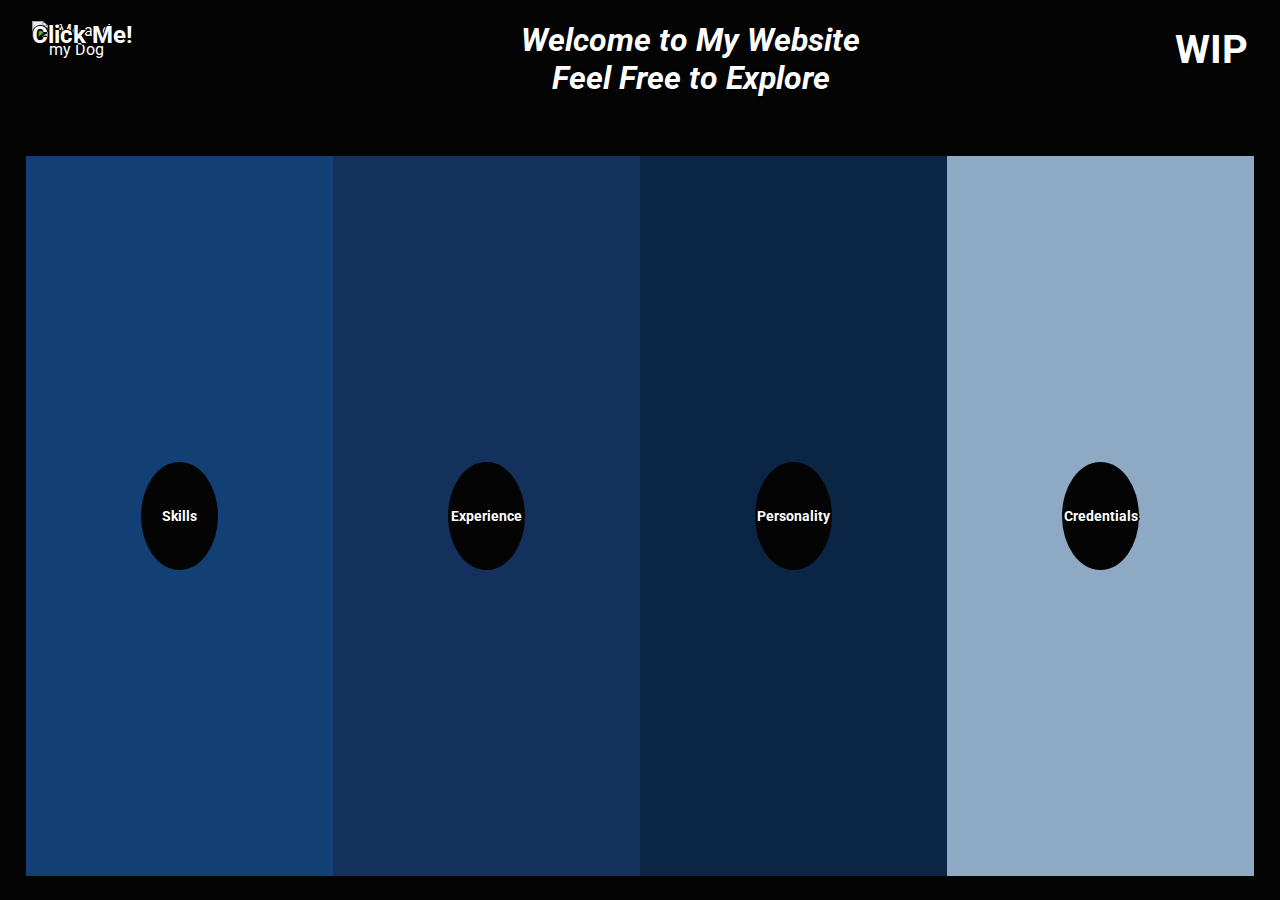
==== index.html @ 41cd3841 "Formatting test" ====
<!DOCTYPE html>
<html lang="en" dir="ltr">
    <head>
        <meta charset="utf-8">
        <meta name="viewport" content="width=device-width,initial-scale=1">

        <title>Erik Ender's Website</title>

        <link rel="preconnect" href="https://fonts.googleapis.com">
        <link rel="preconnect" href="https://fonts.gstatic.com" crossorigin>
        <link href="https://fonts.googleapis.com/css2?family=Roboto:ital,wght@0,400;1,700&display=swap" rel="stylesheet">

        <link rel="stylesheet" href="styles.css">
    </head>

    <body>
        <div id="intro">
            <div class="trix-click">
                <img id="trixie-pic" src="Images\me and trix circle.png" alt="Me and my Dog">
                <span class="click-me">Click Me!</span>
            </div>
            
            <h1>Welcome to My Website <br>
                Feel Free to Explore</h1>
            <span style="display: flex; position: absolute; top: 5px; right: 2.5%; font-size: 2.5rem; 
            font-weight: bold;">WIP</span>
        </div>
       
        <div class="info">
            <div class="info-box center" style="background-color:#134074;">
                <div class="info-circle">
                    <div class="info-title"><h2 class="title-size">Skills</h2></div>
                    <div class="info-content center-tables">
                        <table id="skills-format">
                            <tr>
                                <th>Front-End</th>
                                <th>Back-End</th>
                                <th id="misc-fix">Misc.</th>
                            </tr>
                            <tr>
                                <td>
                                    <ul>
                                        <li>HTML</li>
                                        <li>CSS</li>
                                        <li>JavaScript</li>
                                        <li>JQuery</li>
                                        <li>Some React</li>
                                        <li>Some Bootstrap</li>
                                    </ul>
                                </td>
                                <td>
                                    <ul>
                                        <li>Java</li>
                                        <li>C#</li>
                                        <li>C++</li>
                                        <li>Python</li>
                                        <li>Basic SQL</li>
                                    </ul>
                                </td>
                                <td>
                                    <li>Can navigate a computer</li>
                                    <li>Can use Google</li>
                                    <li>Basic photoshop/GIMP</li>
                                </td>
                            </tr>
                        </table>
                    </div>
                </div>
            </div>
            <div class="info-box center" style="background-color:#13315c;">
                <div class="info-circle">
                    <div class="info-title"><h2 class="title-size">Experience</h2></div>
                    <div class="info-content center-tables">
                         <table>
                            <tr>
                                <td>
                                    <ul class="nt-lists">
                                        <li>10 years of Front-End work for the Vali-Hi Drive-In</li>
                                        <li>Have also dealt with unsavory server hosts and migrated the site,
                                            including setting up new name servers, new admin logins, etc.</li>
                                        <li>Other than the small amount of HTML/CSS I learned while earning my degree,
                                            I am entirely self-taught in front-end development.  I do try to 
                                            keep my code looking professional and clean, though.  And I know
                                            I still have plenty more to learn!
                                        </li>
                                    </ul>
                                </td>
                            </tr>
                        </table>  
                    </div>
                </div>
            </div>
            <div class="info-box center" style="background-color:#0b2545;">
                <div class="info-circle">
                    <div class="info-title"><h2 class="title-size">Personality</h2></div>
                    <div class="info-content center-tables">
                        <table>
                            <tr>
                                <td>
                                    <p>
                                        <ul class="nt-lists">
                                            <li>Funny (or at least I've been told so)</li>
                                            <li>Generally easy going</li>
                                            <li>Creative</li>
                                        </ul>
                                    </td>
                                    <td>
                                        <ul class="nt-lists">
                                            <li>Shy, but personable once comfortable</li>
                                            <li>Owner of the best girl, Trixie</li>
                                            <li>Hard working</li>
                                        </ul>
                                    </td>
                                    <td>
                                        <ul class="nt-lists">
                                            <li>Smart enough to know when I'm wrong</li>
                                            <li>Passionate about my ideals</li>
                                            <li>Very friendly</li>
                                        </ul>
                                    </p>
                                </td>        
                            </tr>
                        </table>
                    </div>
                </div>
            </div>
            <div class="info-box center" style="background-color:#8da9c4;">
                <div class="info-circle">
                    <div class="info-title"><h2 class="title-size">Credentials</h2></div>
                    <div class="info-content center-tables">
                        <table>
                            <tr>
                                <td>
                                    <ul class="nt-lists">
                                        <li>Associate's in Computer Programming from St. Paul College</li>
                                        <li>This website</li>
                                        <li>Some small projects in the past, like a Tic-Tac-Toe game in C++</li>
                                        <li>Hopefully more to come!</li>
                                    </ul>
                                </td>
                            </tr>
                        </table>
                    </div>
                </div>
            </div>
        </div>
            
            

        <script src="https://ajax.googleapis.com/ajax/libs/jquery/2.1.1/jquery.min.js"></script>
        <script type="text/javascript" src="script.js"></script>
    </body>
</html>
---- styles.css ----
/** Color Palette from Coolors
--------------------
#134074 - Indigo Dye
#13315c - Prussian Blue
#0b2545 - Oxford Blue
#040404 - Rich Black
#8da9c4 - Cadet Grey
#eef4ed - Mint Cream

**/

body {
    background-color: #040404;
    margin: 0 auto;
    font-family: 'Roboto', sans-serif;
    font-weight: 400;
    color: white;
    text-align: center;
    color: white;
    text-shadow: 2px 0 0 #000, 0 -1px 0 #000, 0 2px 0 #000, -1px 0 0 #000;
}

h1 {
    font-weight: 700;
    font-style: italic;
}

#intro {
    position: relative;
    height: 15vh;
    width: 100vw;    
    
}

/** Colored Boxes **/
.info {
    display: flex;
    justify-content: center;
}

.info-box {
    display: inherit;
    height: 80vh; 
    width: 24%; 
    float: left; 
    margin: 0 0 0 0;
    position: relative; 
    -webkit-transition-duration:0.5s;
    -moz-transition-duration:0.5s;
    transition-duration:0.5s;
}

/** Center inner circle **/
.center {
    justify-content: center;
    align-items: center;
}

.expand {
    width: 40%;
    height: 85vh;
}
.shrink {
    width: 20%;
}

/** Emulating the same effect as the boxes **/

.info-circle {
    display: inherit;
    flex-direction: column;
    position: relative;
    width: 25%;
    height: 15%;
    background-color: #040404;
    border-radius: 50%;
    justify-content: center;
    align-items: center;
    -webkit-transition-duration:0.5s;
    -moz-transition-duration:0.5s;
    transition-duration:0.5s;
    
}

.cir-expand {
    width: 90%;
    height: 90%;
}

.cir-shrink {
    width: 10%;
    height: 10%;
}

/** Text manipulation inside of circles **/

/** Div surrounding titles for positioning **/
.info-title {
    display: inherit;
    position: relative;
    margin-bottom: 0;
    -webkit-transition-duration:0.5;
    -moz-transition-duration:0.5;
    transition-duration:0.5s;
}

/** Text Sizing for Titles **/
.title-size {
    font-size: 90%;
}

/** Animations for text movement **/
.title-move {
    margin-bottom: 80%;
    font-size: 2rem;
}

/** Descriptions inside circles **/
.info-content { 
    opacity: 0;
    display: none;
    position: absolute;
    top: 25%;
    justify-content: center;
    align-items: center;
    text-align: left;
    font-size: 0.9rem;
    font-weight: bold;
    line-height: 150%;
}

.center-tables {
    justify-content: center;
    align-items: center;
    left: initial;

}

#misc-fix {
    height: initial;
}

table {
    width: 80%;
    height: 30%;
    margin: auto;
}
th {
    text-align: center;
}

td {
    padding-left: 5px;
    vertical-align: middle;
}

/* #skills-format {
    top: 20%;
} */
.display-content {
    display: flex;
	animation-name: fadeInOpacity;
    animation-fill-mode: forwards;
	animation-iteration-count: 1;
	animation-timing-function: ease-in;
	animation-duration: 0.5s;
}

.nt-lists {
    padding: 0;
    list-style-type: square;
    list-style-position: inside;
    /* I don't know why they need this 1px of height defined, but the lists
    will push out the browser otherwise.  Just leave it. */
    height: 1px;
}

@keyframes fadeInOpacity {
	0% {
		opacity: 0;
        transform: scale(0,0);
	}
	100% {
		opacity: 1;
        transform: scale(1,1);
	}
}

.click-me {
    position: relative;
    bottom: 0;
    color: white;
    font-size: 1.5rem;
    font-weight: bold;
}

.click-animate {
    animation-name: alert;
    animation-iteration-count: 1;
    animation-duration: 0.10s;
}

@keyframes alert {
    from {
        color: white;
    }
    to {
        color: maroon;
    }
}

.trix-click {
    position: relative;
    float: left;
    left: 2.5vw;
    height: 100%;
    text-align: center;
    vertical-align: middle;
}

#trixie-pic {
    display: flex;
    position: absolute;
    width: 7vw;
    height: 15vh;
    bottom: 0;
}

.trixie-animate {
    animation-name: rollOut;
    animation-iteration-count: 1;
    animation-duration: 10s;
    animation-fill-mode: forward;
}

@keyframes rollOut {
    from {
        left: 0;
        transform: rotate(0);
    }
    to {
        left: 87.5vw;
        transform: rotate(1080deg);
    }
}
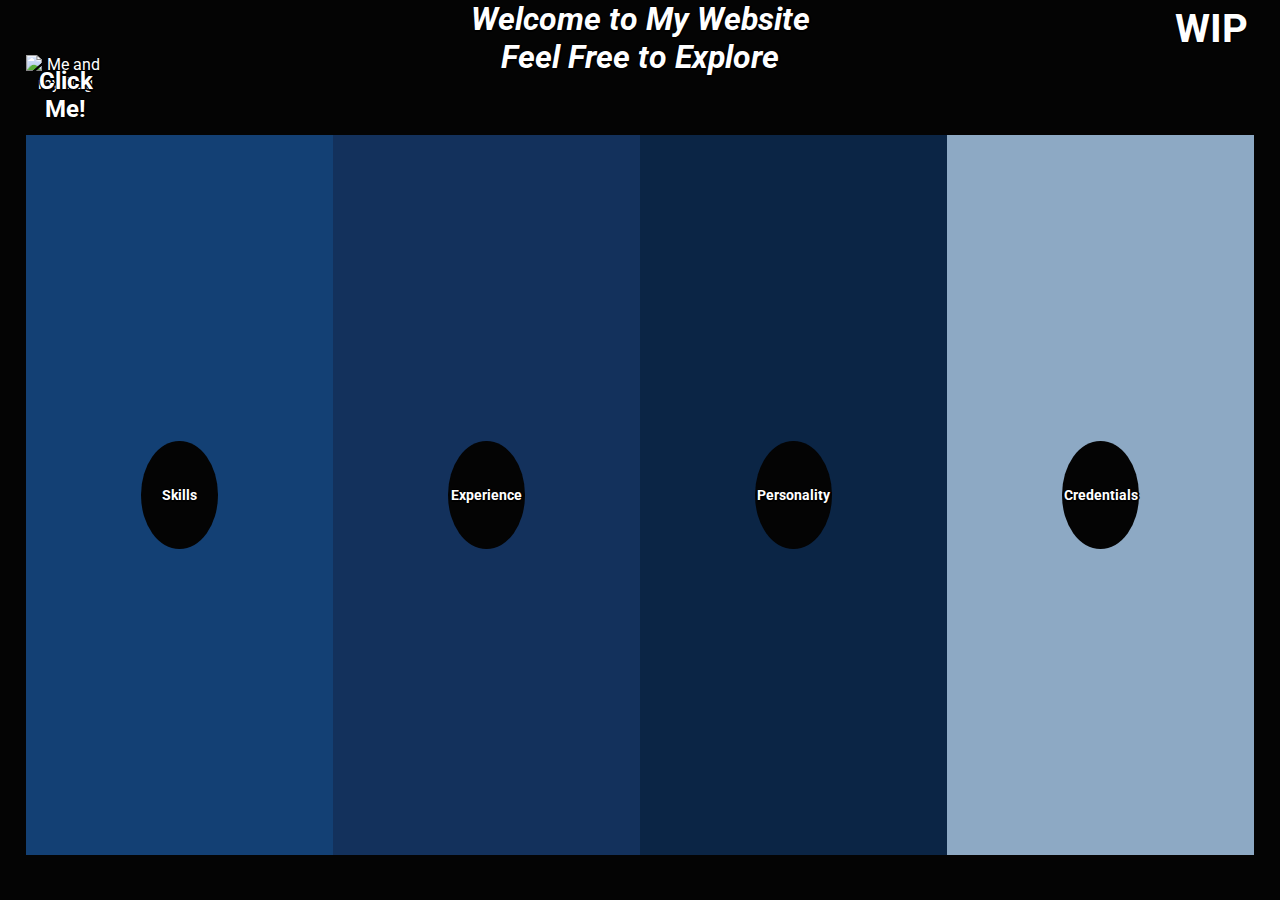
==== commit 71b0401e: "Formatting changes and animation adjustments" ====
--- a/index.html
+++ b/index.html
@@ -17,7 +17,7 @@
         <div id="intro">
             <div class="trix-click">
                 <img id="trixie-pic" src="Images\me and trix circle.png" alt="Me and my Dog">
-                <span class="click-me">Click Me!</span>
+                <div class="click-me">Click Me!</div>
             </div>
             
             <h1>Welcome to My Website <br>
--- a/styles.css
+++ b/styles.css
@@ -23,6 +23,7 @@
 h1 {
     font-weight: 700;
     font-style: italic;
+    margin: 0;
 }
 
 #intro {
@@ -186,60 +187,66 @@
 	}
 }
 
+.trix-click {
+    position: absolute;
+    bottom: 0;
+    left: 2vw;
+    height: 80px;
+    width: 80px;
+}
+
 .click-me {
-    position: relative;
-    bottom: 0;
+    position: absolute;
     color: white;
     font-size: 1.5rem;
     font-weight: bold;
+    bottom: 15%;
 }
 
 .click-animate {
-    animation-name: alert;
+    animation-name: hidden;
     animation-iteration-count: 1;
-    animation-duration: 0.10s;
-}
-
-@keyframes alert {
-    from {
-        color: white;
-    }
-    to {
-        color: maroon;
-    }
-}
-
-.trix-click {
-    position: relative;
-    float: left;
-    left: 2.5vw;
-    height: 100%;
-    text-align: center;
-    vertical-align: middle;
+    animation-duration: 20s;
+}
+
+@keyframes hidden {
+    0% {
+        opacity: 0;
+        z-index: -1;
+    }
+    99% {
+        opacity: 0;
+    }
+    100% {
+        opacity: 1;
+    }
 }
 
 #trixie-pic {
-    display: flex;
-    position: absolute;
-    width: 7vw;
-    height: 15vh;
+    position: absolute;
+    left: 0;
+    width: 80px;
+    height: 80px;
     bottom: 0;
 }
 
 .trixie-animate {
     animation-name: rollOut;
     animation-iteration-count: 1;
-    animation-duration: 10s;
-    animation-fill-mode: forward;
+    animation-duration: 20s;
 }
 
 @keyframes rollOut {
-    from {
+    0% {
         left: 0;
         transform: rotate(0);
     }
-    to {
+    50% {
         left: 87.5vw;
         transform: rotate(1080deg);
     }
+    to {
+        left: 0;
+        transform: rotate(0);
+    }
 }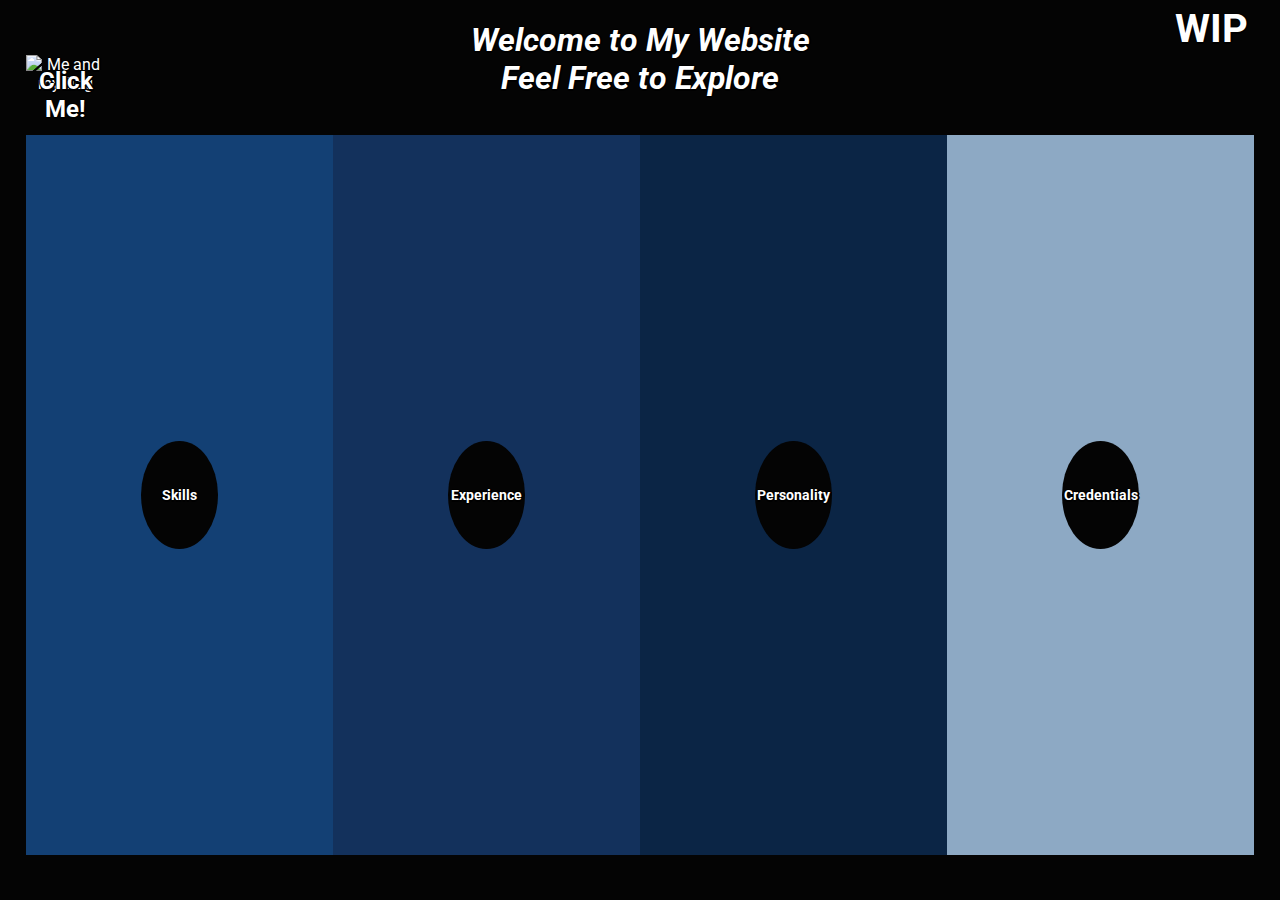
==== commit ea43b501: "Website Update from Desktop" ====
--- a/index.html
+++ b/index.html
@@ -19,9 +19,11 @@
                 <img id="trixie-pic" src="Images\me and trix circle.png" alt="Me and my Dog">
                 <div class="click-me">Click Me!</div>
             </div>
-            
+        <div class="welcome">
             <h1>Welcome to My Website <br>
                 Feel Free to Explore</h1>
+        </div>
+            
             <span style="display: flex; position: absolute; top: 5px; right: 2.5%; font-size: 2.5rem; 
             font-weight: bold;">WIP</span>
         </div>
@@ -134,7 +136,8 @@
                                     <ul class="nt-lists">
                                         <li>Associate's in Computer Programming from St. Paul College</li>
                                         <li>This website</li>
-                                        <li>Some small projects in the past, like a Tic-Tac-Toe game in C++</li>
+                                        <li>Some small projects in the past, like a Tic-Tac-Toe game in C++ and a Bulls and Cows game (basically Password) in C#</li>
+                                        <li>Private Discord Bot using Python, capable of basic text-manipulation and posting images from a directory, among other things.</li>
                                         <li>Hopefully more to come!</li>
                                     </ul>
                                 </td>
--- a/styles.css
+++ b/styles.css
@@ -23,14 +23,19 @@
 h1 {
     font-weight: 700;
     font-style: italic;
-    margin: 0;
 }
 
 #intro {
     position: relative;
     height: 15vh;
-    width: 100vw;    
-    
+    width: 100vw;  
+}
+
+.welcome {
+    display: inline-block;
+    text-align: center;
+    height: 100%;
+    margin: auto;
 }
 
 /** Colored Boxes **/
@@ -40,7 +45,7 @@
 }
 
 .info-box {
-    display: inherit;
+    display: flex;
     height: 80vh; 
     width: 24%; 
     float: left; 
@@ -181,6 +186,9 @@
 		opacity: 0;
         transform: scale(0,0);
 	}
+    95% {
+        opacity: 0.2;
+    }
 	100% {
 		opacity: 1;
         transform: scale(1,1);
@@ -249,4 +257,43 @@
         left: 0;
         transform: rotate(0);
     }
+}
+
+@media screen and (max-width: 540px) {
+    
+    .info {
+        flex-direction: column;
+        justify-content: center;
+        align-items: center;
+    }
+
+    .info-box {
+        width: 90%;
+        float: none;
+    }
+
+    .title-move {
+        margin-bottom: 95%;
+        font-size: 2rem;
+    }
+
+    .trixie-animate {
+        animation-duration: 10s;
+    }
+    
+    @keyframes rollOut {
+        0% {
+            left: 0;
+            transform: rotate(0);
+        }
+        50% {
+            left: 76vw;
+            transform: rotate(720deg);
+        }
+        to {
+            left: 0;
+            transform: rotate(0);
+            z-index: -1;
+        }
+    }
 }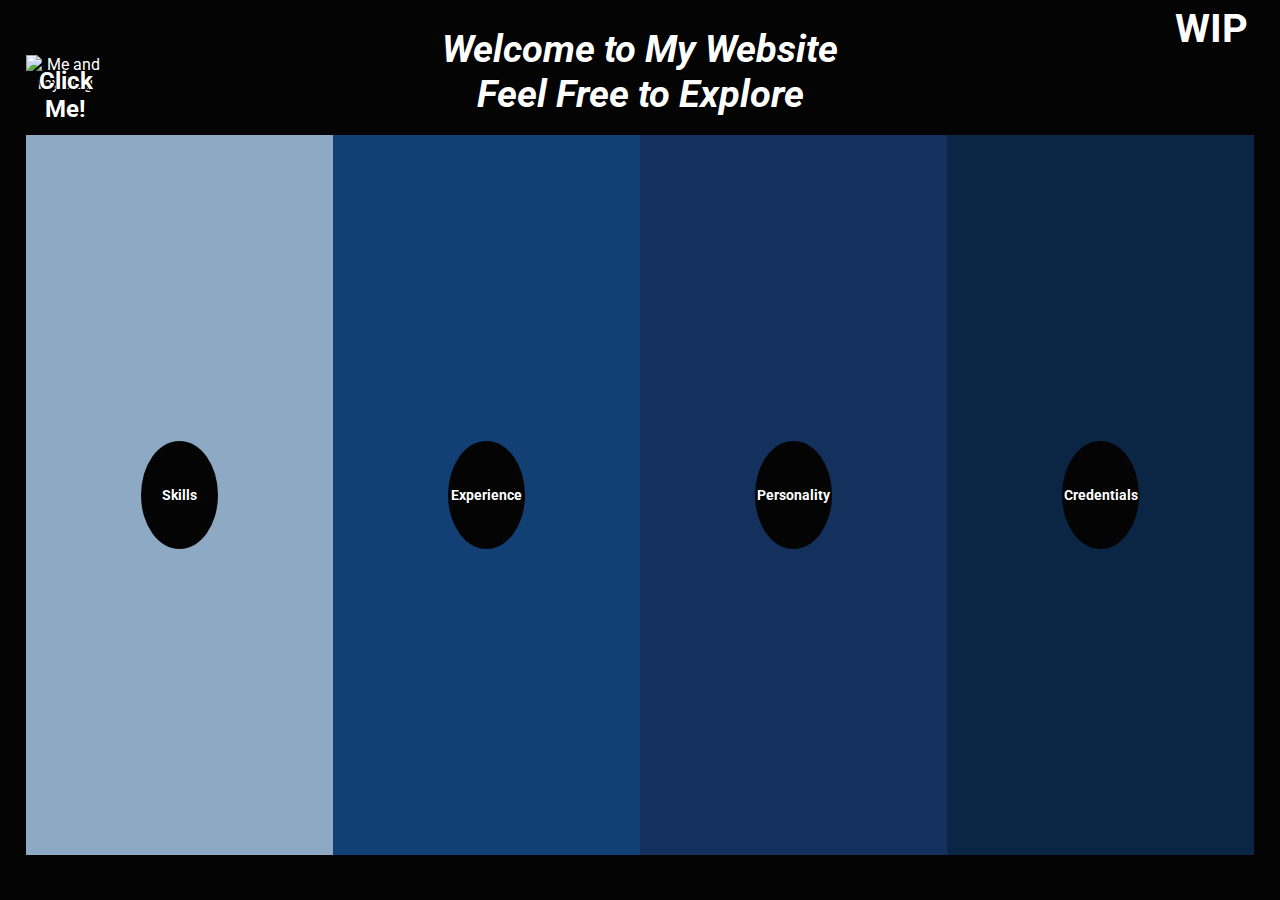
==== commit e87dcf15: "Small Fixes" ====
--- a/index.html
+++ b/index.html
@@ -24,24 +24,26 @@
                 Feel Free to Explore</h1>
         </div>
             
+        <!-- WIP Div, remove when site is "finished" -->
             <span style="display: flex; position: absolute; top: 5px; right: 2.5%; font-size: 2.5rem; 
             font-weight: bold;">WIP</span>
         </div>
        
+        <!-- Entirety of Boxes/Circles and information within -->
         <div class="info">
-            <div class="info-box center" style="background-color:#134074;">
+            <div class="info-box center" style="background-color:#8da9c4;">
                 <div class="info-circle">
                     <div class="info-title"><h2 class="title-size">Skills</h2></div>
-                    <div class="info-content center-tables">
-                        <table id="skills-format">
-                            <tr>
+                    <div class="info-content">
+                        <table>
+                            <tr class="skills-headers">
                                 <th>Front-End</th>
                                 <th>Back-End</th>
                                 <th id="misc-fix">Misc.</th>
                             </tr>
                             <tr>
                                 <td>
-                                    <ul>
+                                    <ul class="nt-lists">
                                         <li>HTML</li>
                                         <li>CSS</li>
                                         <li>JavaScript</li>
@@ -51,7 +53,7 @@
                                     </ul>
                                 </td>
                                 <td>
-                                    <ul>
+                                    <ul class="nt-lists">
                                         <li>Java</li>
                                         <li>C#</li>
                                         <li>C++</li>
@@ -60,19 +62,21 @@
                                     </ul>
                                 </td>
                                 <td>
-                                    <li>Can navigate a computer</li>
-                                    <li>Can use Google</li>
-                                    <li>Basic photoshop/GIMP</li>
+                                    <ul class="nt-lists">
+                                        <li>Can navigate a computer</li>
+                                        <li>Can use Google</li>
+                                        <li>Basic photoshop/GIMP</li>
+                                    </ul>
                                 </td>
                             </tr>
                         </table>
                     </div>
                 </div>
             </div>
-            <div class="info-box center" style="background-color:#13315c;">
+            <div class="info-box center" style="background-color:#134074;">
                 <div class="info-circle">
                     <div class="info-title"><h2 class="title-size">Experience</h2></div>
-                    <div class="info-content center-tables">
+                    <div class="info-content">
                          <table>
                             <tr>
                                 <td>
@@ -92,10 +96,10 @@
                     </div>
                 </div>
             </div>
-            <div class="info-box center" style="background-color:#0b2545;">
+            <div class="info-box center" style="background-color:#13315c;">
                 <div class="info-circle">
                     <div class="info-title"><h2 class="title-size">Personality</h2></div>
-                    <div class="info-content center-tables">
+                    <div class="info-content">
                         <table>
                             <tr>
                                 <td>
@@ -126,10 +130,10 @@
                     </div>
                 </div>
             </div>
-            <div class="info-box center" style="background-color:#8da9c4;">
+            <div class="info-box center" style="background-color:#0b2545;">
                 <div class="info-circle">
                     <div class="info-title"><h2 class="title-size">Credentials</h2></div>
-                    <div class="info-content center-tables">
+                    <div class="info-content">
                         <table>
                             <tr>
                                 <td>
@@ -148,8 +152,6 @@
             </div>
         </div>
             
-            
-
         <script src="https://ajax.googleapis.com/ajax/libs/jquery/2.1.1/jquery.min.js"></script>
         <script type="text/javascript" src="script.js"></script>
     </body>
--- a/styles.css
+++ b/styles.css
@@ -20,6 +20,10 @@
     text-shadow: 2px 0 0 #000, 0 -1px 0 #000, 0 2px 0 #000, -1px 0 0 #000;
 }
 
+li {
+    padding-bottom: 10px;
+}
+
 h1 {
     font-weight: 700;
     font-style: italic;
@@ -36,6 +40,7 @@
     text-align: center;
     height: 100%;
     margin: auto;
+    font-size: 1.2rem;
 }
 
 /** Colored Boxes **/
@@ -56,7 +61,7 @@
     transition-duration:0.5s;
 }
 
-/** Center inner circle **/
+/** Center inner circle within box, not content**/
 .center {
     justify-content: center;
     align-items: center;
@@ -127,19 +132,15 @@
     display: none;
     position: absolute;
     top: 25%;
-    justify-content: center;
-    align-items: center;
     text-align: left;
     font-size: 0.9rem;
     font-weight: bold;
     line-height: 150%;
 }
 
-.center-tables {
-    justify-content: center;
-    align-items: center;
-    left: initial;
-
+.skills-headers {
+    font-size: 1.4rem;
+    text-decoration: underline;
 }
 
 #misc-fix {
@@ -147,22 +148,14 @@
 }
 
 table {
-    width: 80%;
-    height: 30%;
+    width: 90%;
+    height: 50%;
     margin: auto;
 }
 th {
     text-align: center;
 }
 
-td {
-    padding-left: 5px;
-    vertical-align: middle;
-}
-
-/* #skills-format {
-    top: 20%;
-} */
 .display-content {
     display: flex;
 	animation-name: fadeInOpacity;
@@ -173,12 +166,9 @@
 }
 
 .nt-lists {
-    padding: 0;
+    font-size: 1.3rem;
     list-style-type: square;
     list-style-position: inside;
-    /* I don't know why they need this 1px of height defined, but the lists
-    will push out the browser otherwise.  Just leave it. */
-    height: 1px;
 }
 
 @keyframes fadeInOpacity {
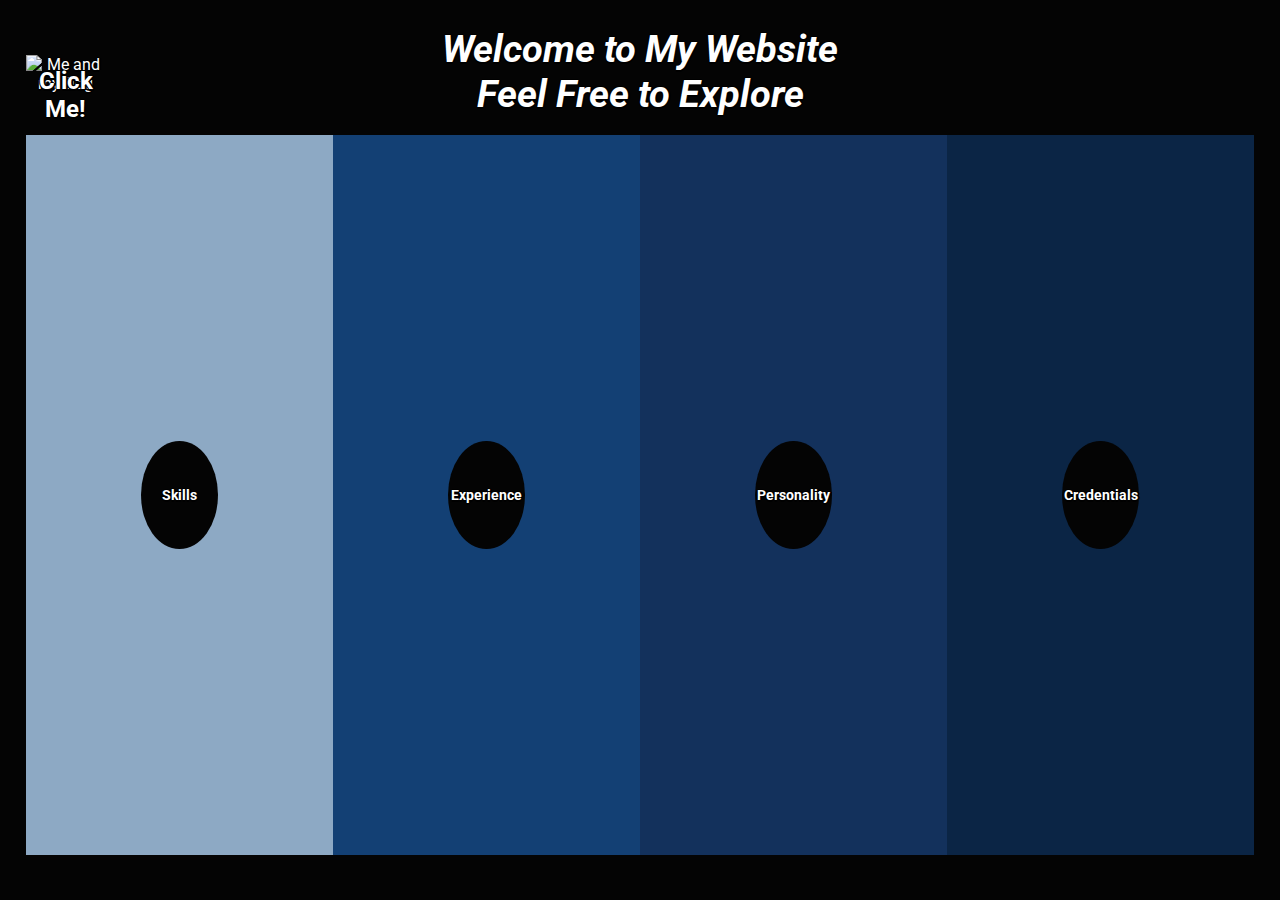
==== commit 88d2060a: "Update index.html" ====
--- a/index.html
+++ b/index.html
@@ -22,11 +22,6 @@
         <div class="welcome">
             <h1>Welcome to My Website <br>
                 Feel Free to Explore</h1>
-        </div>
-            
-        <!-- WIP Div, remove when site is "finished" -->
-            <span style="display: flex; position: absolute; top: 5px; right: 2.5%; font-size: 2.5rem; 
-            font-weight: bold;">WIP</span>
         </div>
        
         <!-- Entirety of Boxes/Circles and information within -->
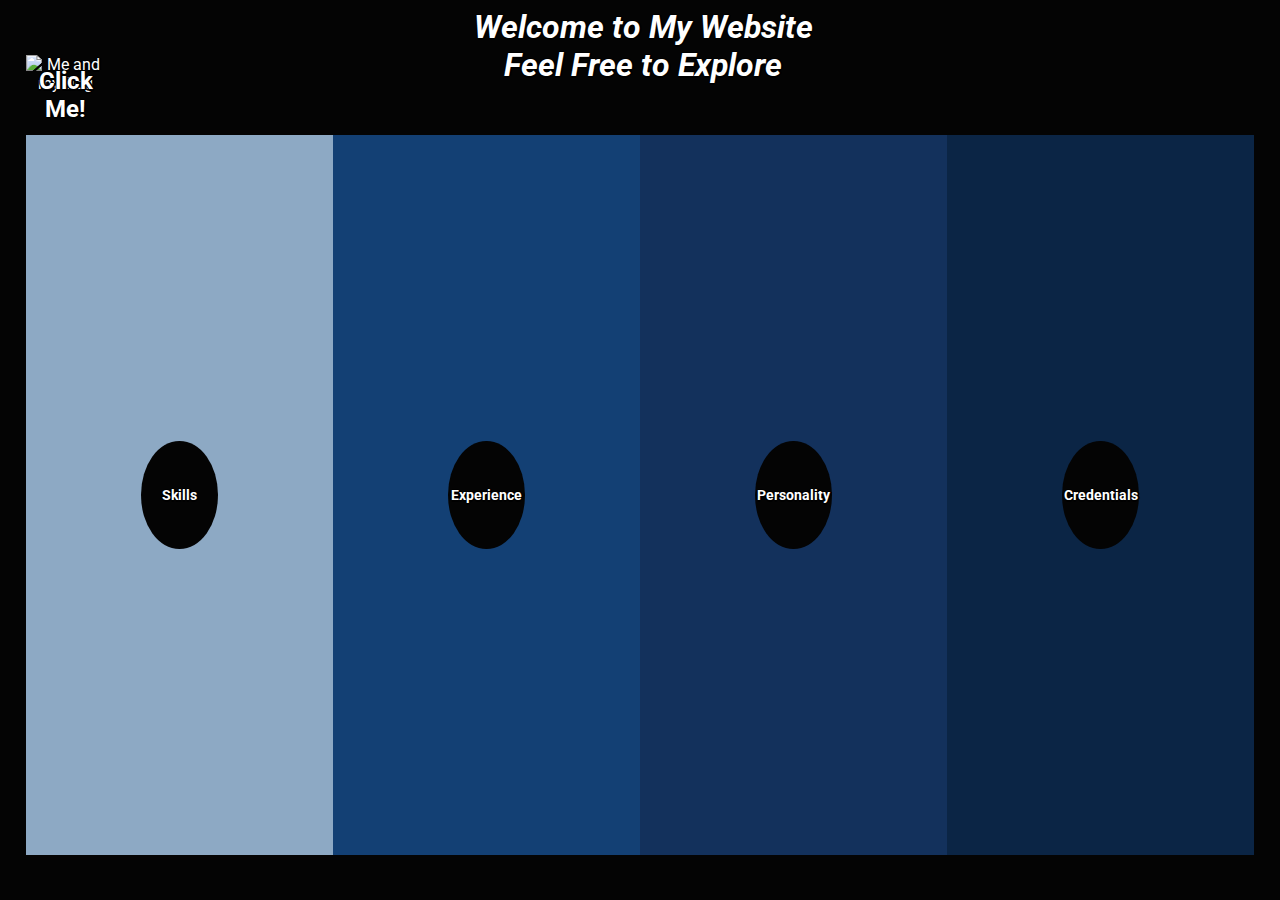
==== commit 487547f9: "Formatting for 1280px screen" ====
--- a/index.html
+++ b/index.html
@@ -1,34 +1,37 @@
 <!DOCTYPE html>
 <html lang="en" dir="ltr">
-    <head>
-        <meta charset="utf-8">
-        <meta name="viewport" content="width=device-width,initial-scale=1">
 
-        <title>Erik Ender's Website</title>
+<head>
+    <meta charset="utf-8">
+    <meta name="viewport" content="width=device-width,initial-scale=1">
 
-        <link rel="preconnect" href="https://fonts.googleapis.com">
-        <link rel="preconnect" href="https://fonts.gstatic.com" crossorigin>
-        <link href="https://fonts.googleapis.com/css2?family=Roboto:ital,wght@0,400;1,700&display=swap" rel="stylesheet">
+    <title>Erik Ender's Website</title>
 
-        <link rel="stylesheet" href="styles.css">
-    </head>
+    <link rel="preconnect" href="https://fonts.googleapis.com">
+    <link rel="preconnect" href="https://fonts.gstatic.com" crossorigin>
+    <link href="https://fonts.googleapis.com/css2?family=Roboto:ital,wght@0,400;1,700&display=swap" rel="stylesheet">
 
-    <body>
-        <div id="intro">
-            <div class="trix-click">
-                <img id="trixie-pic" src="Images\me and trix circle.png" alt="Me and my Dog">
-                <div class="click-me">Click Me!</div>
-            </div>
+    <link rel="stylesheet" href="styles.css">
+</head>
+
+<body>
+    <div id="intro">
+        <div class="trix-click">
+            <img id="trixie-pic" src="Images\me and trix circle.png" alt="Me and my Dog">
+            <div class="click-me">Click Me!</div>
+        </div>
         <div class="welcome">
             <h1>Welcome to My Website <br>
                 Feel Free to Explore</h1>
         </div>
-       
+
         <!-- Entirety of Boxes/Circles and information within -->
         <div class="info">
             <div class="info-box center" style="background-color:#8da9c4;">
                 <div class="info-circle">
-                    <div class="info-title"><h2 class="title-size">Skills</h2></div>
+                    <div class="info-title">
+                        <h2 class="title-size">Skills</h2>
+                    </div>
                     <div class="info-content">
                         <table>
                             <tr class="skills-headers">
@@ -70,9 +73,11 @@
             </div>
             <div class="info-box center" style="background-color:#134074;">
                 <div class="info-circle">
-                    <div class="info-title"><h2 class="title-size">Experience</h2></div>
+                    <div class="info-title">
+                        <h2 class="title-size">Experience</h2>
+                    </div>
                     <div class="info-content">
-                         <table>
+                        <table>
                             <tr>
                                 <td>
                                     <ul class="nt-lists">
@@ -80,46 +85,46 @@
                                         <li>Have also dealt with unsavory server hosts and migrated the site,
                                             including setting up new name servers, new admin logins, etc.</li>
                                         <li>Other than the small amount of HTML/CSS I learned while earning my degree,
-                                            I am entirely self-taught in front-end development.  I do try to 
-                                            keep my code looking professional and clean, though.  And I know
+                                            I am entirely self-taught in front-end development. I do try to
+                                            keep my code looking professional and clean, though. And I know
                                             I still have plenty more to learn!
                                         </li>
                                     </ul>
                                 </td>
                             </tr>
-                        </table>  
+                        </table>
                     </div>
                 </div>
             </div>
             <div class="info-box center" style="background-color:#13315c;">
                 <div class="info-circle">
-                    <div class="info-title"><h2 class="title-size">Personality</h2></div>
+                    <div class="info-title">
+                        <h2 class="title-size">Personality</h2>
+                    </div>
                     <div class="info-content">
                         <table>
                             <tr>
                                 <td>
-                                    <p>
-                                        <ul class="nt-lists">
-                                            <li>Funny (or at least I've been told so)</li>
-                                            <li>Generally easy going</li>
-                                            <li>Creative</li>
-                                        </ul>
-                                    </td>
-                                    <td>
-                                        <ul class="nt-lists">
-                                            <li>Shy, but personable once comfortable</li>
-                                            <li>Owner of the best girl, Trixie</li>
-                                            <li>Hard working</li>
-                                        </ul>
-                                    </td>
-                                    <td>
-                                        <ul class="nt-lists">
-                                            <li>Smart enough to know when I'm wrong</li>
-                                            <li>Passionate about my ideals</li>
-                                            <li>Very friendly</li>
-                                        </ul>
-                                    </p>
-                                </td>        
+                                    <ul class="nt-lists">
+                                        <li>Funny (or at least I've been told so)</li>
+                                        <li>Generally easy going</li>
+                                        <li>Creative</li>
+                                    </ul>
+                                </td>
+                                <td>
+                                    <ul class="nt-lists">
+                                        <li>Shy, but personable once comfortable</li>
+                                        <li>Owner of the best girl, Trixie</li>
+                                        <li>Hard working</li>
+                                    </ul>
+                                </td>
+                                <td>
+                                    <ul class="nt-lists">
+                                        <li>Smart enough to know when I'm wrong</li>
+                                        <li>Passionate about my ideals</li>
+                                        <li>Very friendly</li>
+                                    </ul>
+                                </td>
                             </tr>
                         </table>
                     </div>
@@ -127,7 +132,9 @@
             </div>
             <div class="info-box center" style="background-color:#0b2545;">
                 <div class="info-circle">
-                    <div class="info-title"><h2 class="title-size">Credentials</h2></div>
+                    <div class="info-title">
+                        <h2 class="title-size">Credentials</h2>
+                    </div>
                     <div class="info-content">
                         <table>
                             <tr>
@@ -135,8 +142,10 @@
                                     <ul class="nt-lists">
                                         <li>Associate's in Computer Programming from St. Paul College</li>
                                         <li>This website</li>
-                                        <li>Some small projects in the past, like a Tic-Tac-Toe game in C++ and a Bulls and Cows game (basically Password) in C#</li>
-                                        <li>Private Discord Bot using Python, capable of basic text-manipulation and posting images from a directory, among other things.</li>
+                                        <li>Some small projects in the past, like a Tic-Tac-Toe game in C++ and a Bulls
+                                            and Cows game (basically Password) in C#</li>
+                                        <li>Private Discord Bot using Python, capable of basic text-manipulation and
+                                            posting images from a directory, among other things.</li>
                                         <li>Hopefully more to come!</li>
                                     </ul>
                                 </td>
@@ -146,8 +155,9 @@
                 </div>
             </div>
         </div>
-            
+
         <script src="https://ajax.googleapis.com/ajax/libs/jquery/2.1.1/jquery.min.js"></script>
         <script type="text/javascript" src="script.js"></script>
-    </body>
+</body>
+
 </html>--- a/styles.css
+++ b/styles.css
@@ -37,9 +37,9 @@
 
 .welcome {
     display: inline-block;
+    position: relative;
     text-align: center;
     height: 100%;
-    margin: auto;
     font-size: 1.2rem;
 }
 
@@ -136,6 +136,7 @@
     font-size: 0.9rem;
     font-weight: bold;
     line-height: 150%;
+    height: 0;
 }
 
 .skills-headers {
@@ -246,6 +247,40 @@
     to {
         left: 0;
         transform: rotate(0);
+    }
+}
+
+@media screen and (max-width: 1280px){
+    
+    li {
+        padding-bottom: 10px;
+    }
+
+    .welcome {
+        display: flex;
+        position: relative;
+        font-size: 1rem;
+        bottom: 10%;
+        left: 37%;
+        width: fit-content;
+    }
+
+    .skills-headers {
+        font-size: 1.2rem;
+    }
+    
+    .nt-lists {
+        font-size: 0.9rem;
+    }
+
+    .info-content {
+        font-size: 0.8rem;
+        line-height: 125%;
+    }
+
+    table {
+        width: 80%;
+        height: 40%;
     }
 }
 
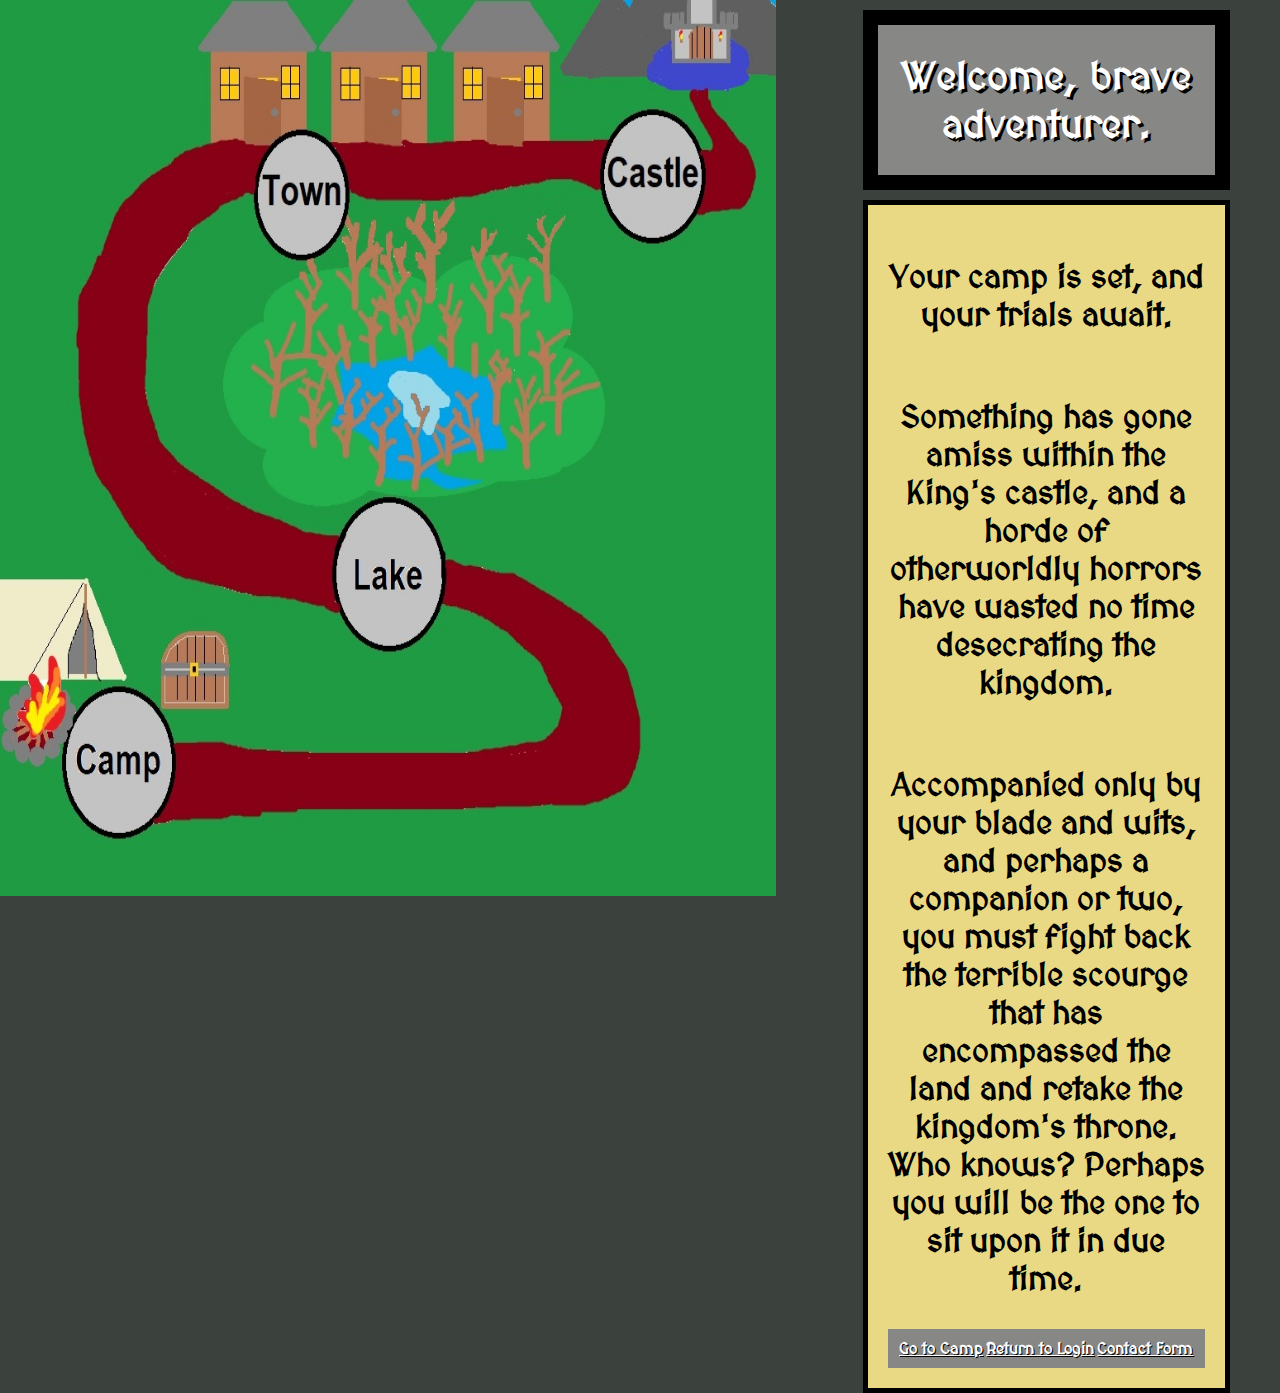
==== commit 52ccbbf4: "Uploading new site" ====
--- a/index.html
+++ b/index.html
@@ -1,163 +1,53 @@
 <!DOCTYPE html>
-<html lang="en" dir="ltr">
+<html>
+    <head>
+        <meta charset="utf-8">
+        <meta http-equiv="X-UA-Compatible" content="IE=edge">
+        <title></title>
+        <meta name="description" content="">
+        <meta name="viewport" content="width=device-width, initial-scale=1">
 
-<head>
-    <meta charset="utf-8">
-    <meta name="viewport" content="width=device-width,initial-scale=1">
+        <!-- Connects to the Google Fonts API to import a font -->
+        <link rel="preconnect" href="https://fonts.googleapis.com">
+        <link rel="preconnect" href="https://fonts.gstatic.com" crossorigin>
+        <link href="https://fonts.googleapis.com/css2?family=MedievalSharp&display=swap" rel="stylesheet">
 
-    <title>Erik Ender's Website</title>
+        <link rel="stylesheet" href="resource/styles/styles.css">
+    </head>
+    <body>
+        <!-- Container to allow for Flexbox usage across page-->
+        <div class="container">
 
-    <link rel="preconnect" href="https://fonts.googleapis.com">
-    <link rel="preconnect" href="https://fonts.gstatic.com" crossorigin>
-    <link href="https://fonts.googleapis.com/css2?family=Roboto:ital,wght@0,400;1,700&display=swap" rel="stylesheet">
-
-    <link rel="stylesheet" href="styles.css">
-</head>
-
-<body>
-    <div id="intro">
-        <div class="trix-click">
-            <img id="trixie-pic" src="Images\me and trix circle.png" alt="Me and my Dog">
-            <div class="click-me">Click Me!</div>
-        </div>
-        <div class="welcome">
-            <h1>Welcome to My Website <br>
-                Feel Free to Explore</h1>
-        </div>
-
-        <!-- Entirety of Boxes/Circles and information within -->
-        <div class="info">
-            <div class="info-box center" style="background-color:#8da9c4;">
-                <div class="info-circle">
-                    <div class="info-title">
-                        <h2 class="title-size">Skills</h2>
-                    </div>
-                    <div class="info-content">
-                        <table>
-                            <tr class="skills-headers">
-                                <th>Front-End</th>
-                                <th>Back-End</th>
-                                <th id="misc-fix">Misc.</th>
-                            </tr>
-                            <tr>
-                                <td>
-                                    <ul class="nt-lists">
-                                        <li>HTML</li>
-                                        <li>CSS</li>
-                                        <li>JavaScript</li>
-                                        <li>JQuery</li>
-                                        <li>Some React</li>
-                                        <li>Some Bootstrap</li>
-                                    </ul>
-                                </td>
-                                <td>
-                                    <ul class="nt-lists">
-                                        <li>Java</li>
-                                        <li>C#</li>
-                                        <li>C++</li>
-                                        <li>Python</li>
-                                        <li>Basic SQL</li>
-                                    </ul>
-                                </td>
-                                <td>
-                                    <ul class="nt-lists">
-                                        <li>Can navigate a computer</li>
-                                        <li>Can use Google</li>
-                                        <li>Basic photoshop/GIMP</li>
-                                    </ul>
-                                </td>
-                            </tr>
-                        </table>
+            <!-- The map on the "front page" -->
+            <div id="map-page">
+                <img class="overworld" src="resource/images/map page.jpg" alt="Overworld Map">
+            </div>
+            <!-- Container holding the right-hand side content allowing for Flexbox formatting-->
+            <div class="info-container">
+                <!-- Class styling the header -->
+                <div class="header-cont">
+                    <h1>Welcome, brave adventurer.</h1>
+                </div>
+                <!-- Container for "quest guide"/story -->
+                <div class="quest-dialogue">
+                    <p>Your camp is set, and your trials await.</p>
+                    <p>Something has gone amiss within the King's castle, and a horde of otherworldly horrors have wasted no time
+                        desecrating the kingdom.</p>
+                    <p>Accompanied only by your blade and wits, and perhaps a companion or two, you must fight back the terrible
+                        scourge that has encompassed the land and retake the kingdom's throne.  Who knows?  Perhaps you will be the one
+                        to sit upon it in due time.
+                    </p>
+                    <!-- Navigation Bar -->
+                    <div class="nav-bar">
+                        <a href="camp.html" class="nav-link">Go to Camp</a>
+                        <a href="login.html" class="nav-link">Return to Login</a>
+                        <a href="contact.html" class="nav-link">Contact Form</a>
                     </div>
                 </div>
-            </div>
-            <div class="info-box center" style="background-color:#134074;">
-                <div class="info-circle">
-                    <div class="info-title">
-                        <h2 class="title-size">Experience</h2>
-                    </div>
-                    <div class="info-content">
-                        <table>
-                            <tr>
-                                <td>
-                                    <ul class="nt-lists">
-                                        <li>10 years of Front-End work for the Vali-Hi Drive-In</li>
-                                        <li>Have also dealt with unsavory server hosts and migrated the site,
-                                            including setting up new name servers, new admin logins, etc.</li>
-                                        <li>Other than the small amount of HTML/CSS I learned while earning my degree,
-                                            I am entirely self-taught in front-end development. I do try to
-                                            keep my code looking professional and clean, though. And I know
-                                            I still have plenty more to learn!
-                                        </li>
-                                    </ul>
-                                </td>
-                            </tr>
-                        </table>
-                    </div>
-                </div>
-            </div>
-            <div class="info-box center" style="background-color:#13315c;">
-                <div class="info-circle">
-                    <div class="info-title">
-                        <h2 class="title-size">Personality</h2>
-                    </div>
-                    <div class="info-content">
-                        <table>
-                            <tr>
-                                <td>
-                                    <ul class="nt-lists">
-                                        <li>Funny (or at least I've been told so)</li>
-                                        <li>Generally easy going</li>
-                                        <li>Creative</li>
-                                    </ul>
-                                </td>
-                                <td>
-                                    <ul class="nt-lists">
-                                        <li>Shy, but personable once comfortable</li>
-                                        <li>Owner of the best girl, Trixie</li>
-                                        <li>Hard working</li>
-                                    </ul>
-                                </td>
-                                <td>
-                                    <ul class="nt-lists">
-                                        <li>Smart enough to know when I'm wrong</li>
-                                        <li>Passionate about my ideals</li>
-                                        <li>Very friendly</li>
-                                    </ul>
-                                </td>
-                            </tr>
-                        </table>
-                    </div>
-                </div>
-            </div>
-            <div class="info-box center" style="background-color:#0b2545;">
-                <div class="info-circle">
-                    <div class="info-title">
-                        <h2 class="title-size">Credentials</h2>
-                    </div>
-                    <div class="info-content">
-                        <table>
-                            <tr>
-                                <td>
-                                    <ul class="nt-lists">
-                                        <li>Associate's in Computer Programming from St. Paul College</li>
-                                        <li>This website</li>
-                                        <li>Some small projects in the past, like a Tic-Tac-Toe game in C++ and a Bulls
-                                            and Cows game (basically Password) in C#</li>
-                                        <li>Private Discord Bot using Python, capable of basic text-manipulation and
-                                            posting images from a directory, among other things.</li>
-                                        <li>Hopefully more to come!</li>
-                                    </ul>
-                                </td>
-                            </tr>
-                        </table>
-                    </div>
-                </div>
+                
             </div>
         </div>
-
-        <script src="https://ajax.googleapis.com/ajax/libs/jquery/2.1.1/jquery.min.js"></script>
-        <script type="text/javascript" src="script.js"></script>
-</body>
-
+        
+        <script src="" async defer></script>
+    </body>
 </html>--- a/resource/styles/styles.css
+++ b/resource/styles/styles.css
@@ -0,0 +1,293 @@
+/* Color Palette
+#################################
+--green-pigment: #08a045ff;
+--black-olive: #3b413cff;
+--gray: #878786;
+--blood-red: #690500ff;
+--flax: #e9d985ff; 
+#################################
+*/
+
+/** Generic Styling CSS **/
+body {
+    background-color: #3b413cff;
+    margin: 0;
+    color: white;
+    font-family: 'MedievalSharp', cursive;
+    font-weight: bold;
+    font-size: 2em;
+}
+
+h1 {
+    font-size: 2.5rem;
+}
+
+a {
+    color: white;
+}
+
+a:hover {
+    color: #690500ff;
+    text-shadow: 3px 3px #08a045ff;
+}
+
+
+a:visited {
+    color: #e9d985ff;
+}
+
+.container {
+    display: flex;
+    justify-content: space-around;
+}
+
+.center {
+    text-align: center;
+}
+
+.padding {
+    padding: 20px;
+}
+
+/** ################################################### **/
+/** Slightly Generic Class Styling **/
+.info-container {
+    display: flex;
+    flex-direction: column;
+    width: 40vw;
+    justify-content: flex-start;
+    
+}
+
+.header-cont {
+    display: flex;
+    justify-content: center;
+    text-align: center;
+    margin-right: 50px;
+    margin-top: 10px;
+    margin-bottom: 10px;
+
+    background-color: #878786;
+    border: solid black 15px;
+    text-shadow: 3px 3px black;
+}
+
+.quest-dialogue {
+    display: flex;
+    flex-direction: column;
+    justify-content: center;
+    text-align: center;
+    margin-right: 50px;
+    padding: 20px;
+
+    background-color: #e9d985ff;
+    border: solid black 5px;
+    color: black;
+}
+
+/** ############################################### **/
+/** Map Styling **/
+#map-page {
+    display: flex;
+    position: relative;
+    left: 0;
+    height: 99.5vh;
+    margin: 0;
+    padding: 0;
+}
+
+.overworld {
+    width: 90%;
+    height: 100%;
+    
+}
+
+/** ######################################## **/
+/** Submit Button CSS **/
+/** Styling sourced from https://getcssscan.com/css-buttons-examples **/
+.submit-button {
+  appearance: button;
+  background-color: #4f4d4d;
+  border: solid transparent;
+  border-radius: 16px;
+  border-width: 0 0 4px;
+  box-sizing: border-box;
+  color: #FFFFFF;
+  cursor: pointer;
+  display: inline-block;
+  font-family: din-round,sans-serif;
+  font-size: 15px;
+  font-weight: 700;
+  letter-spacing: .8px;
+  line-height: 20px;
+  margin: 0;
+  outline: none;
+  overflow: visible;
+  padding: 13px 16px;
+  text-align: center;
+  text-transform: uppercase;
+  touch-action: manipulation;
+  transform: translateZ(0);
+  transition: filter .2s;
+  user-select: none;
+  -webkit-user-select: none;
+  vertical-align: middle;
+  white-space: nowrap;
+  width: 50%;
+}
+
+.submit-button:after {
+  background-clip: padding-box;
+  background-color: #878786;
+  border: solid transparent;
+  border-radius: 16px;
+  border-width: 0 0 4px;
+  bottom: -4px;
+  content: "";
+  left: 0;
+  position: absolute;
+  right: 0;
+  top: 0;
+  z-index: -1;
+}
+
+.submit-button:main,
+.submit-button:focus {
+  user-select: auto;
+}
+
+.submit-button:hover:not(:disabled) {
+  filter: brightness(1.1);
+  -webkit-filter: brightness(1.1);
+}
+
+.submit-button:disabled {
+  cursor: auto;
+}
+
+.submit-button:active {
+    transform: translateY(2px);
+    background-color: black;
+    border-width: 0 0 2px;
+    border-radius: 17px;
+}
+
+.buy-button {
+    width: 100px;
+}
+
+.submit-icon {
+    height: 25px;
+    width: 25px;
+}
+
+/** #################################### **/
+/** Form Styling CSS **/
+.form-container {
+    display: flex;
+    justify-content: center;
+
+
+    height: 100vh;
+}
+
+.form-holder {
+    display: flex;
+    flex-direction: column;
+    justify-content: center;
+    align-content: center;
+    text-align: center;
+    padding: 20px;
+}
+
+#login-form {
+    display: flex;
+    height: 65vh;
+}
+
+.form-style {
+    display: flex;
+    flex-direction: column;
+    justify-content: space-evenly;
+    align-content: center;
+    background-color: #e9d985ff;
+    border: solid black 5px;
+    color: black;
+    width: 500px;
+    height: fit-content;
+}
+
+.form-div {
+    padding-bottom: 40px;
+}
+
+/** ######################################################### **/
+/** Party Table Formatting **/
+.table-container {
+    display: flex;
+    align-content: center;
+}
+
+.character-name {
+    width: 100%;
+}
+
+.party-table {
+    text-align: center;
+    border: 5px solid black;
+    margin-top: 20px;
+    padding: 1em 1em 0 1em;
+}
+
+.portrait {
+    height: 100px;
+    width: 100px;
+}
+
+.stats {
+    font-size: 1.2rem;
+}
+
+.hp {
+    color: red;
+    text-shadow: 2px 2px black;
+}
+
+.mp {
+    color: #2b30bd;
+    text-shadow: 2px 2px black;
+}
+
+.xp {
+    color: #08a045ff;
+    text-shadow: 2px 2px black;
+}
+
+/** ###################################################### **/
+/** Shop Table Formatting **/
+.shop-price {
+    width: 10%;
+}
+
+.shop-item {
+    width: 80%;
+}
+/** #################################################### **/
+/** Nav Styling **/
+
+.nav-bar {
+    display: flex;
+    position: relative;
+    bottom: 0;
+    font-size: .5em;
+    justify-content: space-around;
+    text-align: center;
+    padding: 10px;
+
+    background-color: #878786;
+    text-shadow: 1px 1px black;
+}
+
+.nav-link:hover {
+    text-shadow: 1px 1px #690500ff;
+}
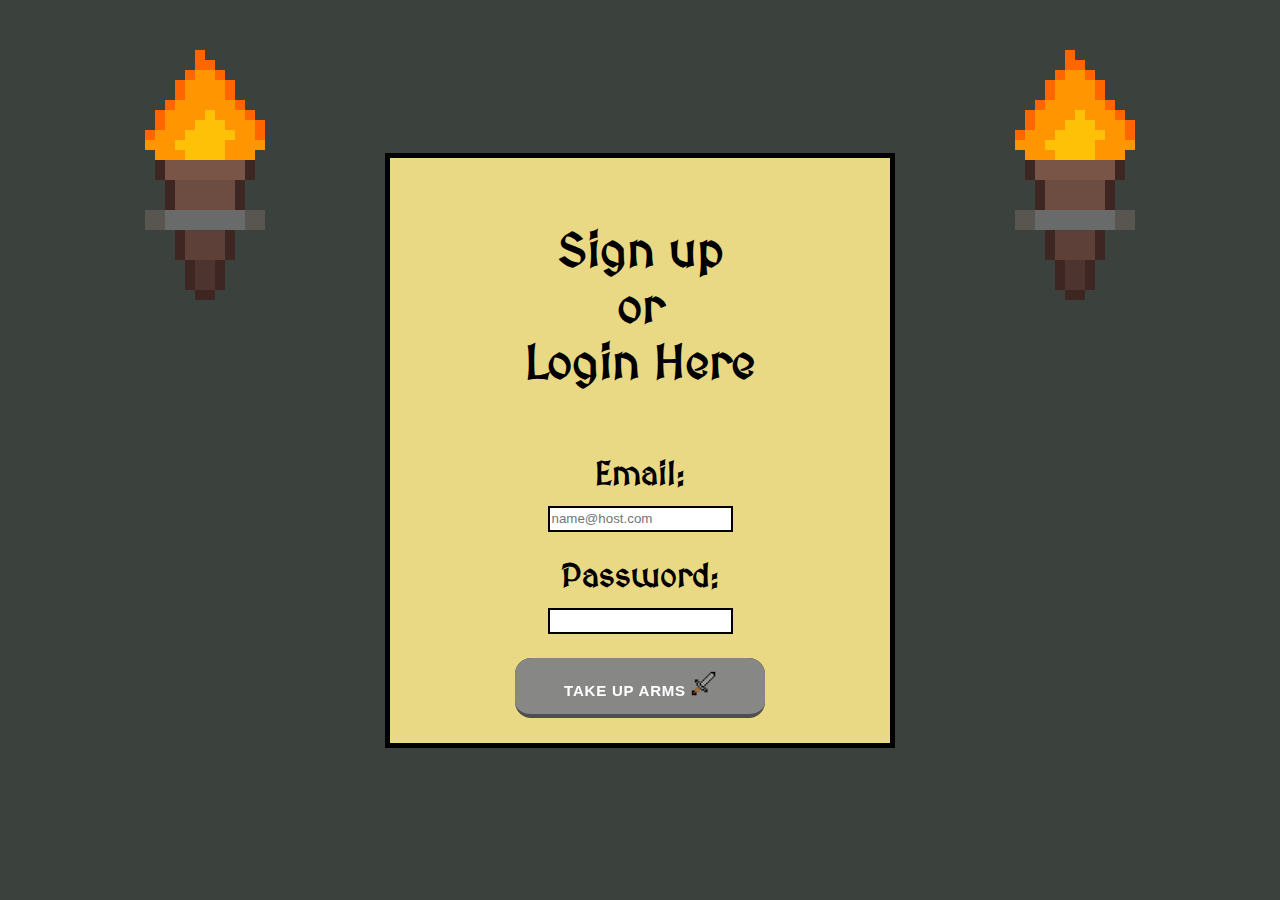
==== commit 4b3cf0c6: "Renaming some files" ====
--- a/index.html
+++ b/index.html
@@ -6,7 +6,7 @@
         <title></title>
         <meta name="description" content="">
         <meta name="viewport" content="width=device-width, initial-scale=1">
-
+        
         <!-- Connects to the Google Fonts API to import a font -->
         <link rel="preconnect" href="https://fonts.googleapis.com">
         <link rel="preconnect" href="https://fonts.gstatic.com" crossorigin>
@@ -15,39 +15,38 @@
         <link rel="stylesheet" href="resource/styles/styles.css">
     </head>
     <body>
-        <!-- Container to allow for Flexbox usage across page-->
-        <div class="container">
-
-            <!-- The map on the "front page" -->
-            <div id="map-page">
-                <img class="overworld" src="resource/images/map page.jpg" alt="Overworld Map">
+        <!-- Holds the form and torches -->
+        <div class="form-container">
+            <div>
+                <img src="resource/images/Torch_Gif.gif" alt="Flickering Torch">
             </div>
-            <!-- Container holding the right-hand side content allowing for Flexbox formatting-->
-            <div class="info-container">
-                <!-- Class styling the header -->
-                <div class="header-cont">
-                    <h1>Welcome, brave adventurer.</h1>
-                </div>
-                <!-- Container for "quest guide"/story -->
-                <div class="quest-dialogue">
-                    <p>Your camp is set, and your trials await.</p>
-                    <p>Something has gone amiss within the King's castle, and a horde of otherworldly horrors have wasted no time
-                        desecrating the kingdom.</p>
-                    <p>Accompanied only by your blade and wits, and perhaps a companion or two, you must fight back the terrible
-                        scourge that has encompassed the land and retake the kingdom's throne.  Who knows?  Perhaps you will be the one
-                        to sit upon it in due time.
-                    </p>
-                    <!-- Navigation Bar -->
-                    <div class="nav-bar">
-                        <a href="camp.html" class="nav-link">Go to Camp</a>
-                        <a href="login.html" class="nav-link">Return to Login</a>
-                        <a href="contact.html" class="nav-link">Contact Form</a>
+            <!-- Holds specifically the form -->
+            <div class="form-holder">
+                <!-- Styles the form -->
+                <form class="form-style" id="login-form">
+                    <div><h2>Sign up <br> 
+                        or <br> Login Here</h2></div>
+                    <div>
+                        <!-- Input accepts user email to parse for ReGex -->
+                        <label for="email">Email: </label><br>
+                        <input type="text" id="email" name="email" placeholder="name@host.com" style="height: 20px; border: 2px solid black;" required><br>
                     </div>
-                </div>
-                
+                    <div>
+                        <!-- Input accepts user password -->
+                        <label for="password">Password: </label><br>
+                        <input type="password" id="password" name="password" style="height: 20px; border: 2px solid black;" required>
+                    </div>
+                    <div>
+                        <!-- Button calls verifyEmail to compare the inputted email and password -->
+                        <button type="button" class="submit-button" onclick=verifyEmail()>Take Up Arms <img class="submit-icon" src="resource/images/sword icon.png" alt="Sword Picture"></button>
+                    </div>
+                </form>
+            </div>
+            <div>
+                <img src="resource/images/Torch_Gif.gif" alt="Flickering Torch">
             </div>
         </div>
         
-        <script src="" async defer></script>
+        <script src="resource/scripts/scripts.js" async defer></script>
     </body>
 </html>